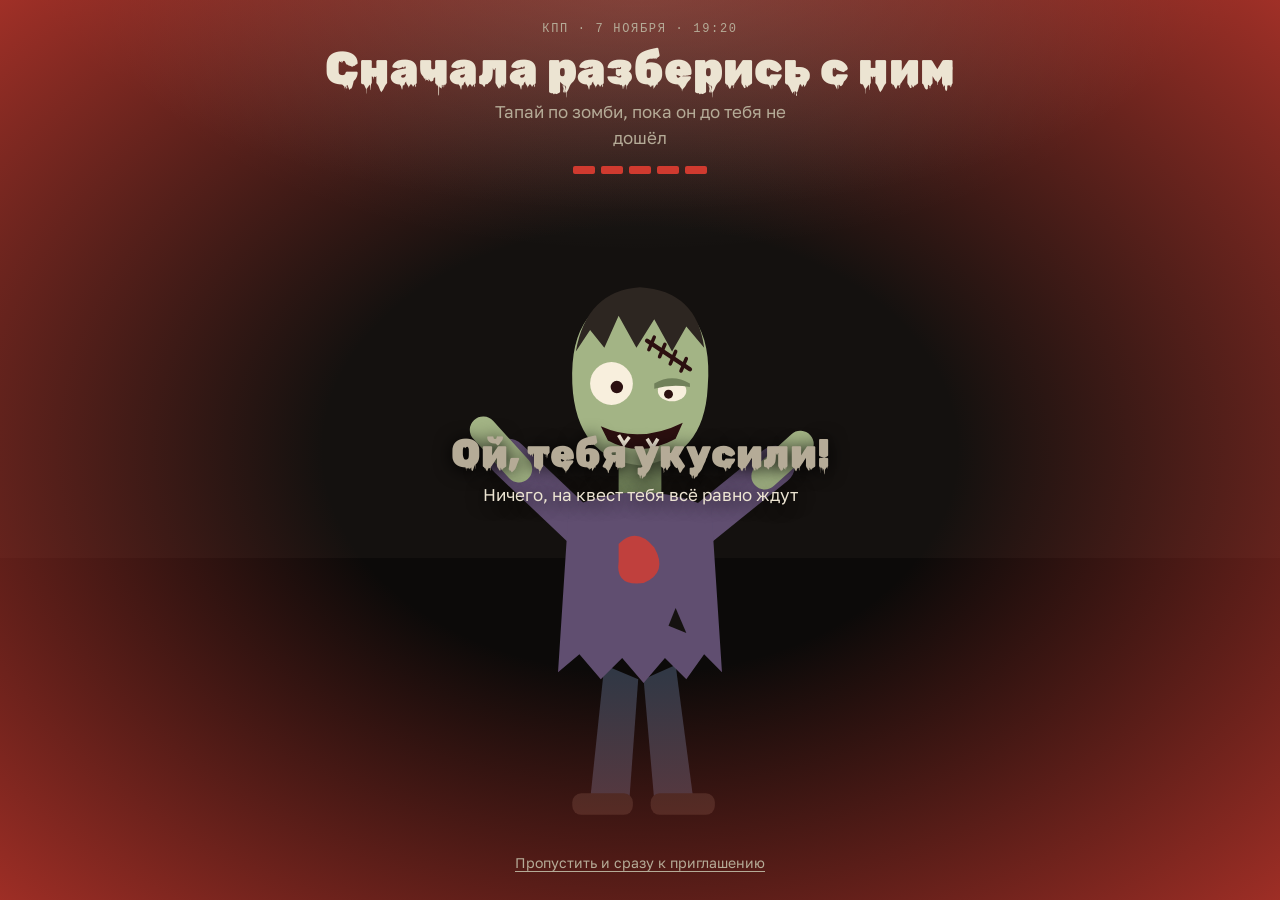
==== index.html @ 6275d930 "Убрать повтор заголовка Co-Authored-By: Claude Opus 5.5 <noreply@anthropic.com> Claude-Session: http" ====
<!doctype html>
<html lang="ru">
<head>
<meta charset="utf-8">
<meta name="viewport" content="width=device-width, initial-scale=1, viewport-fit=cover">
<meta name="description" content="Жду тебя на квесте 7 ноября в 19:20">
<meta property="og:title" content="Ходячие мертвецы">
<meta property="og:description" content="Жду тебя на квесте 7 ноября в 19:20. Сначала разберись с зомби">
<meta property="og:type" content="website">
<style>*,*::before,*::after{box-sizing:border-box}body{margin:0}img{max-width:100%}[hidden]{display:none!important}</style>
<title>Ходячие мертвецы, 7 ноября</title>
<meta name="claude:viewport-fit-sides" content="cover">
<link rel="preconnect" href="https://fonts.googleapis.com">
<link rel="preconnect" href="https://fonts.gstatic.com" crossorigin>
<link rel="stylesheet" href="https://fonts.googleapis.com/css2?family=Golos+Text:wght@400;500;700&family=PT+Mono&family=Rubik+Wet+Paint&display=swap">
</head><body>
<style>
/* Layout: one-screen "КПП" scene with a zombie to fight, then a single-column invitation styled like a quest pass with caution tape. Deliberately dark-only. */
:root{
  --night:#14110f;
  --night-2:#1f1a16;
  --bone:#ece4d2;
  --bone-dim:#b5ab97;
  --blood:#cf3a2f;
  --tape:#e6b422;
  --tape-ink:#1a1408;
  --skin:#9bab7f;
  --skin-dark:#6c7b56;
  --shirt:#5b4a6b;
  --pants:#2f3542;
  --hair:#2b241f;
  --mouth:#2a0f0f;
  --line:rgba(236,228,210,.14);
  --f-display:"Rubik Wet Paint","Impact","Arial Black",sans-serif;
  --f-body:"Golos Text",system-ui,-apple-system,"Segoe UI",sans-serif;
  --f-mono:"PT Mono",ui-monospace,"Courier New",monospace;
  color-scheme:dark;
}
html,body{height:100%}
body{background:var(--night);color:var(--bone);font-family:var(--f-body);font-size:17px;line-height:1.55;-webkit-tap-highlight-color:transparent}
body.locked{overflow:hidden}
button{font:inherit;color:inherit}
:focus-visible{outline:2px solid var(--tape);outline-offset:3px}

/* ---------- Сцена с зомби ---------- */
.stage{
  position:fixed;inset:0;z-index:5;
  display:grid;grid-template-rows:auto 1fr auto;
  padding-top:calc(env(safe-area-inset-top,0px) + 20px);
  padding-bottom:calc(env(safe-area-inset-bottom,0px) + 16px);
  padding-left:max(16px,env(safe-area-inset-left,0px));
  padding-right:max(16px,env(safe-area-inset-right,0px));
  background:
    radial-gradient(ellipse 70% 45% at 50% -8%,rgba(236,228,210,.20),transparent 70%),
    linear-gradient(to bottom,transparent 62%,#0c0a09 62%,#0c0a09),
    var(--night);
  overflow:hidden;text-align:center;
}
.stage::before{ /* мигающая лампа */
  content:"";position:absolute;inset:0;pointer-events:none;
  background:radial-gradient(ellipse 60% 40% at 50% 0,rgba(236,228,210,.12),transparent 70%);
  animation:flicker 4.5s steps(1) infinite;
}
.stage::after{ /* укус */
  content:"";position:absolute;inset:0;pointer-events:none;opacity:0;
  background:radial-gradient(ellipse at center,transparent 35%,rgba(207,58,47,.75));
  transition:opacity .4s;
}
.stage.bitten::after{opacity:1}
@keyframes flicker{0%,100%{opacity:1}47%{opacity:.2}48%{opacity:1}50%{opacity:.3}51%{opacity:1}83%{opacity:.5}84%{opacity:1}}

.stage-head{position:relative;z-index:2;display:grid;gap:6px;justify-items:center}
.tag{font-family:var(--f-mono);font-size:12px;letter-spacing:.14em;text-transform:uppercase;color:var(--bone-dim)}
.stage h2{margin:0;font-family:var(--f-display);font-weight:400;font-size:clamp(30px,8vw,46px);line-height:1.05;color:var(--bone);text-wrap:balance}
.stage p{margin:0;color:var(--bone-dim);max-width:30ch}
.hp{display:flex;gap:6px;margin-top:8px}
.hp span{width:22px;height:8px;border-radius:2px;background:var(--blood);transition:background .2s,transform .2s}
.hp span.gone{background:var(--line);transform:scaleY(.6)}

.arena{position:relative;min-height:0}
.walker{
  position:absolute;left:50%;bottom:2%;
  width:min(54vw,270px,calc((100vh - 250px) / 2.15));
  transform-origin:50% 100%;
  transform:translateX(-50%) scale(.56);
  filter:brightness(.6);
}
.walker.go{animation:approach 14s linear forwards}
@keyframes approach{
  from{transform:translateX(-50%) scale(.56);filter:brightness(.6)}
  to{transform:translateX(-50%) scale(1.32);filter:brightness(1.05)}
}
.zombie{display:block;width:100%;padding:0;border:0;background:none;cursor:crosshair;touch-action:manipulation}
.zombie svg{display:block;width:100%;height:auto;overflow:visible}
.zb{transform-origin:50% 100%;animation:sway .9s ease-in-out infinite alternate}
@keyframes sway{from{transform:rotate(-4deg)}to{transform:rotate(4deg)}}
.zombie.hit .zb{animation:hit .28s ease-out, sway .9s ease-in-out .28s infinite alternate}
@keyframes hit{0%{transform:translate(0,0) rotate(0)}30%{transform:translate(-8px,6px) rotate(-9deg)}60%{transform:translate(6px,2px) rotate(6deg)}100%{transform:none}}
.zombie.hit .flash{animation:flash .28s ease-out}
.flash{opacity:0}
@keyframes flash{0%{opacity:.75}100%{opacity:0}}
.zombie.down .zb{animation:fall .9s cubic-bezier(.5,0,.8,.4) forwards}
@keyframes fall{to{transform:translateY(12%) rotate(84deg);opacity:.85}}
.zombie.down{cursor:default}

.pow{
  position:fixed;z-index:6;pointer-events:none;
  font-family:var(--f-display);font-size:34px;color:var(--tape);
  text-shadow:2px 2px 0 var(--tape-ink);
  transform:translate(-50%,-50%);
  animation:pow .6s ease-out forwards;
}
@keyframes pow{0%{transform:translate(-50%,-50%) scale(.4) rotate(-12deg);opacity:1}40%{transform:translate(-50%,-80%) scale(1.15) rotate(6deg)}100%{transform:translate(-50%,-140%) scale(1);opacity:0}}

.verdict{
  position:absolute;left:50%;top:44%;z-index:4;width:min(90%,420px);
  transform:translate(-50%,-50%);
  margin:0;font-family:var(--f-display);font-size:clamp(28px,7vw,40px);line-height:1.1;color:var(--bone);
  text-shadow:0 2px 18px #000;text-wrap:balance;
}
.verdict small{display:block;margin-top:10px;font-family:var(--f-body);font-size:17px;color:var(--bone)}

.skip{position:relative;z-index:2;justify-self:center;border:0;background:none;color:var(--bone-dim);font-size:14px;text-decoration:underline;text-underline-offset:3px;padding:10px;cursor:pointer}

/* ---------- Приглашение ---------- */
.invite{
  max-width:640px;margin:0 auto;
  padding-block:calc(env(safe-area-inset-top,0px) + 40px) calc(env(safe-area-inset-bottom,0px) + 56px);
  padding-left:max(16px,env(safe-area-inset-left,0px));
  padding-right:max(16px,env(safe-area-inset-right,0px));
  display:grid;gap:40px;
}
.invite.show{animation:rise .7s ease-out}
@keyframes rise{from{opacity:0;transform:translateY(16px)}to{opacity:1;transform:none}}

.col-left,.col-right{display:grid;gap:40px;min-width:0}
.hero{display:grid;gap:12px}
.hero h1:focus{outline:none}
.hero h1{margin:0;font-family:var(--f-display);font-weight:400;font-size:clamp(48px,14vw,84px);line-height:.95;color:var(--blood);text-wrap:balance}
.hero .lead{margin:0;font-size:21px;font-weight:500}

.pass{
  position:relative;
  display:grid;grid-template-columns:1fr 1fr;gap:0;
  background:var(--night-2);border:1px solid var(--line);border-radius:6px;
}
.pass > div{padding:20px;display:grid;gap:4px;align-content:start;min-width:0}
.pass > div + div{border-left:2px dashed var(--line)}
.pass .big{font-size:26px;font-weight:700;line-height:1.2;font-variant-numeric:tabular-nums}
.pass .sub{color:var(--bone-dim);font-size:15px}
.pass .actions{display:flex;flex-wrap:wrap;gap:8px;margin-top:10px}
.btn{
  display:inline-flex;align-items:center;gap:6px;
  padding:9px 14px;border-radius:4px;border:1px solid var(--line);
  background:transparent;color:var(--bone);font-size:14px;text-decoration:none;cursor:pointer;
}
.btn:hover{border-color:var(--bone-dim)}
.pass-foot{grid-column:1 / -1;border-top:2px dashed var(--line);padding:12px 20px;font-family:var(--f-mono);font-size:12px;letter-spacing:.12em;text-transform:uppercase;color:var(--bone-dim);display:flex;justify-content:space-between;gap:12px;flex-wrap:wrap}
@media (max-width:520px){
  .pass{grid-template-columns:1fr}
  .pass > div + div{border-left:0;border-top:2px dashed var(--line)}
}

.tape{
  margin:0 -8px;padding:8px 16px;
  background:repeating-linear-gradient(-45deg,var(--tape) 0 22px,var(--tape-ink) 22px 30px);
  transform:rotate(-1.4deg);
}
.tape-red{background:repeating-linear-gradient(45deg,var(--blood) 0 22px,var(--bone) 22px 30px);transform:rotate(1.2deg)}
.tape-red span{background:var(--blood)!important;color:var(--bone)!important}
.tape span{display:inline-block;background:var(--tape);color:var(--tape-ink);padding:2px 10px;font-family:var(--f-mono);font-weight:700;font-size:15px;letter-spacing:.16em;text-transform:uppercase}

section{display:grid;gap:18px}
section h3{margin:0;font-size:22px;line-height:1.25;text-wrap:balance}
ul.list{margin:0;padding:0;list-style:none;display:grid;gap:12px}
ul.list li{position:relative;padding-left:22px;max-width:62ch}
ul.list li::before{content:"";position:absolute;left:0;top:.68em;width:10px;height:2px;background:var(--blood)}

.contact{display:grid;gap:6px;padding:16px 18px;border-left:3px solid var(--blood);background:var(--night-2)}
.contact b{font-family:var(--f-mono);font-size:12px;font-weight:400;letter-spacing:.14em;text-transform:uppercase;color:var(--blood)}
.contact p{margin:0}

.stop{display:grid;gap:6px;padding:16px 18px;border:1px solid var(--line);border-radius:6px}
.stop b{font-family:var(--f-mono);font-size:12px;font-weight:400;letter-spacing:.14em;text-transform:uppercase;color:var(--tape)}
.stop p{margin:0}

.outro{display:grid;gap:12px}
.outro p{margin:0;max-width:62ch}
.sign{font-family:var(--f-display);font-size:34px;color:var(--bone);margin-top:6px;display:flex;align-items:center;gap:10px}
.heart{width:40px;height:40px;transform-origin:50% 60%;animation:beat 1.3s ease-in-out infinite}
@keyframes beat{0%,100%{transform:scale(1) rotate(-8deg)}12%{transform:scale(1.18) rotate(-8deg)}24%{transform:scale(1) rotate(-8deg)}36%{transform:scale(1.12) rotate(-8deg)}}
.again{justify-self:start}
.counter{justify-self:start;padding:6px 12px;border:1px dashed var(--line);border-radius:4px;font-family:var(--f-mono);font-size:12px;letter-spacing:.12em;text-transform:uppercase;color:var(--bone-dim)}
.counter b{color:var(--tape);font-weight:400;font-variant-numeric:tabular-nums}

/* Компьютер: две колонки */
@media (min-width:960px){
  body{background:radial-gradient(ellipse 60% 50% at 25% -10%,rgba(236,228,210,.10),transparent 70%) fixed,var(--night)}
  .invite{
    max-width:1200px;
    grid-template-columns:minmax(0,5fr) minmax(0,6fr);
    column-gap:clamp(48px,6vw,96px);align-items:start;
    padding-block:72px 80px;
  }
  .col-left{position:sticky;top:48px;gap:36px}
  .col-right{gap:56px;padding-top:12px}
  .hero h1{font-size:clamp(84px,8vw,124px)}
  .hero .lead{font-size:24px}
  .pass .big{font-size:24px}
  .tape{margin:0 -16px}
}
@media (min-width:960px) and (max-height:760px){
  .col-left{position:static}
}

@media (prefers-reduced-motion:reduce){
  .stage::before,.zb,.zombie.hit .zb,.heart{animation:none}
  .walker.go{animation-duration:30s}
  .invite.show{animation:none}
}
</style>

<div class="stage" id="stage">
  <div class="stage-head">
    <div class="tag">КПП · 7 ноября · 19:20</div>
    <h2 id="stageTitle">Сначала разберись с ним</h2>
    <p id="stageHint">Тапай по зомби, пока он до тебя не дошёл</p>
    <div class="hp" id="hp" aria-label="Осталось ударов: 5">
      <span></span><span></span><span></span><span></span><span></span>
    </div>
  </div>

  <div class="arena">
    <p class="verdict" id="verdict" hidden></p>
    <div class="walker" id="walker">
      <button class="zombie" id="zombie" type="button" aria-label="Ударить зомби">
        <svg viewBox="0 0 200 320" aria-hidden="true">
          <g class="zb">
            <!-- ноги -->
            <path d="M80 228 L72 304 L94 304 L99 236Z" fill="var(--pants)"/>
            <path d="M120 228 L130 304 L108 304 L102 236Z" fill="var(--pants)"/>
            <rect x="62" y="300" width="34" height="12" rx="5" fill="var(--hair)"/>
            <rect x="106" y="300" width="36" height="12" rx="5" fill="var(--hair)"/>
            <!-- руки вперёд -->
            <path d="M66 150 L26 112" stroke="var(--shirt)" stroke-width="22" stroke-linecap="round"/>
            <path d="M32 118 L12 96" stroke="var(--skin)" stroke-width="15" stroke-linecap="round"/>
            <path d="M134 150 L176 116" stroke="var(--shirt)" stroke-width="22" stroke-linecap="round"/>
            <path d="M170 122 L190 104" stroke="var(--skin)" stroke-width="15" stroke-linecap="round"/>
            <!-- шея -->
            <rect x="88" y="106" width="24" height="30" fill="var(--skin-dark)"/>
            <!-- рубашка с рваным низом -->
            <path d="M60 140 Q100 122 140 140 L146 232 L136 222 L126 236 L114 224 L102 238 L90 224 L78 236 L66 222 L54 232Z" fill="var(--shirt)"/>
            <path d="M88 160 Q98 150 108 162 Q116 176 102 182 Q86 184 88 170Z" fill="var(--blood)" opacity=".8"/>
            <path d="M120 196 l6 14 l-10 -4Z" fill="var(--night)"/>
            <!-- голова -->
            <path d="M62 70 Q60 22 100 20 Q142 22 138 72 Q136 112 100 116 Q64 112 62 70Z" fill="var(--skin)"/>
            <path d="M64 52 Q70 18 100 16 Q132 18 136 50 L126 38 L118 52 L108 34 L98 50 L88 32 L80 50 L72 40Z" fill="var(--hair)"/>
            <!-- шов на лбу -->
            <path d="M104 46 L128 62" stroke="var(--mouth)" stroke-width="2.5" stroke-linecap="round"/>
            <path d="M108 44 l-3 7 M114 48 l-3 7 M120 52 l-3 7 M126 56 l-3 7" stroke="var(--mouth)" stroke-width="2" stroke-linecap="round"/>
            <!-- глаза -->
            <circle cx="84" cy="70" r="12" fill="var(--bone)"/>
            <circle cx="87" cy="72" r="3.5" fill="var(--mouth)"/>
            <ellipse cx="118" cy="74" rx="8" ry="6" fill="var(--bone)"/>
            <circle cx="116" cy="76" r="2.5" fill="var(--mouth)"/>
            <path d="M108 70 Q118 64 128 70 L128 72 Q118 70 108 73Z" fill="var(--skin-dark)"/>
            <!-- рот -->
            <path d="M78 94 Q100 104 124 92 L120 101 Q100 112 82 102Z" fill="var(--mouth)"/>
            <path d="M88 99 l3 5 l3 -4 M104 101 l3 5 l3 -5" stroke="var(--bone)" stroke-width="2" fill="none"/>
            <!-- вспышка при ударе -->
            <path class="flash" d="M62 70 Q60 22 100 20 Q142 22 138 72 Q136 112 100 116 Q64 112 62 70Z M60 140 Q100 122 140 140 L146 232 L54 232Z" fill="#ffffff"/>
          </g>
        </svg>
      </button>
    </div>
  </div>

  <button class="skip" id="skip" type="button">Пропустить и сразу к приглашению</button>
</div>

<main class="invite" id="invite" hidden>
 <div class="col-left">
  <header class="hero">
    <h1 id="inviteTitle">Ходячие мертвецы</h1>
    <p class="lead">Привет! Жду тебя на квесте.</p>
  </header>

  <div class="pass">
    <div>
      <div class="tag">Когда</div>
      <div class="big">7 ноября, суббота</div>
      <div class="sub">Начало в 19:20</div>
    </div>
    <div>
      <div class="tag">Где</div>
      <div class="big" id="addr">Московский пр-т, 93Б</div>
      <div class="sub">м. Московские ворота. Схему прохода от метро скину отдельно</div>
      <div class="actions">
        <a class="btn" href="https://yandex.ru/maps/?text=%D0%A1%D0%B0%D0%BD%D0%BA%D1%82-%D0%9F%D0%B5%D1%82%D0%B5%D1%80%D0%B1%D1%83%D1%80%D0%B3%2C%20%D0%9C%D0%BE%D1%81%D0%BA%D0%BE%D0%B2%D1%81%D0%BA%D0%B8%D0%B9%20%D0%BF%D1%80%D0%BE%D1%81%D0%BF%D0%B5%D0%BA%D1%82%2C%2093%D0%91" target="_blank" rel="noopener">Открыть на карте</a>
        <button class="btn" id="copy" type="button">Скопировать адрес</button>
      </div>
    </div>
    <div class="pass-foot"><span>Режим 18+ · с контактом</span><span>Вход через КПП</span></div>
  </div>
 </div>
 <div class="col-right">

  <section>
    <div class="tape"><span>Что важно знать</span></div>
    <ul class="list">
      <li>Приезжай за 5–8 минут до начала, не раньше: там негде ждать.</li>
      <li>Но и не опаздывай! Потом не пустят.</li>
      <li>Возьми оригинал документа: паспорт, загран, водительское или подтверждённый аккаунт на Госуслугах.</li>
      <li>Одежда удобная, без юбок и платьев. Обувь без каблуков и высокой подошвы.</li>
      <li>До квеста трезвые(( иначе не пустят.</li>
      <li>Снимать внутри нельзя, но после будет видео нашего прохождения.</li>
    </ul>
  </section>

  <section>
    <div class="tape tape-red"><span>Правила внутри</span></div>
    <div class="contact">
      <b>Версия с актёрами</b>
      <p>Актёры могут схватить, тронуть, приподнять, но без боли. Правила ещё раз объяснят на месте, вот главное:</p>
    </div>
    <ul class="list">
      <li>Двигаемся только когда горит свет. Если свет загорелся там, где стоит актёр, туда не идём, смотрим со стороны.</li>
      <li>Актёры могут трогать нас, а мы их нет. Руками и ногами не размахиваем.</li>
      <li>Не бегаем. В лазах и на препятствиях идём по одному.</li>
      <li>Предметы из игры оставляем на месте, если не сказали иначе.</li>
      <li>Двери не держим и не открываем с ноги, проходы не загораживаем, вещи не разбрасываем.</li>
      <li>Розетки, провода, батареи, камеры и другие неигровые вещи не трогаем.</li>
    </ul>
    <div class="stop">
      <b>Если стало слишком</b>
      <p>Если станет плохо или очень страшно, из игры можно выйти: поднять над головой крест и показать его в камеру.</p>
    </div>
  </section>

  <section class="outro">
    <p>Если ты на машине, дай знать, я скину про парковку.</p>
    <p>После квеста по настроению можно пойти куда-нибудь посидеть.</p>
    <p>Если вдруг планы поменяются, предупреди заранее.</p>
    <div class="sign">Полина <svg class="heart" viewBox="0 0 40 40" aria-hidden="true"><path d="M20 35 C6 25 2 17 4 11 C6 4 15 3 20 10 C25 3 34 4 36 11 C38 17 34 25 20 35Z" fill="var(--blood)"/><path d="M14 12 L26 26" stroke="var(--night)" stroke-width="2" stroke-linecap="round"/><path d="M15 17 l4 -4 M18 20 l4 -4 M21 23 l4 -4" stroke="var(--night)" stroke-width="1.6" stroke-linecap="round"/><path d="M24 31 q1 4 0 6" stroke="var(--blood)" stroke-width="2.4" stroke-linecap="round" fill="none"/></svg></div>
    <button class="btn again" id="again" type="button">Встретить зомби ещё раз</button>
  </section>

  <div class="counter" id="counter" hidden>Сайт открыли <b id="count">0</b> <span id="countWord">раз</span></div>
 </div>
</main>

<script>
(function(){
  var stage=document.getElementById('stage');
  var walker=document.getElementById('walker');
  var zombie=document.getElementById('zombie');
  var hpBox=document.getElementById('hp');
  var hpEls=hpBox.querySelectorAll('span');
  var verdict=document.getElementById('verdict');
  var invite=document.getElementById('invite');
  var head=document.querySelector('.stage-head');
  var MAX=5, hp=MAX, over=false, startTimer=null;
  var words=['БАМ!','ХРЯСЬ!','ПАФ!','ТЫЩ!','БУМ!'];

  function setHp(){
    hpEls.forEach(function(el,i){ el.classList.toggle('gone', i>=hp); });
    hpBox.setAttribute('aria-label','Осталось ударов: '+hp);
  }

  function pow(x,y){
    var s=document.createElement('span');
    s.className='pow';
    s.textContent=words[(MAX-hp-1+words.length)%words.length];
    s.style.left=x+'px'; s.style.top=y+'px';
    s.addEventListener('animationend',function(){ s.remove(); });
    document.body.appendChild(s);
  }

  zombie.addEventListener('click',function(e){
    if(over) return;
    hp--; setHp();
    zombie.classList.remove('hit'); void zombie.offsetWidth; zombie.classList.add('hit');
    var x=e.clientX, y=e.clientY;
    if(!x && !y){ var r=zombie.getBoundingClientRect(); x=r.left+r.width/2; y=r.top+r.height/3; }
    pow(x,y);
    if(hp<=0) win();
  });

  walker.addEventListener('animationend',function(e){
    if(e.target!==walker || e.animationName!=='approach') return;
    if(over) return;
    over=true;
    stage.classList.add('bitten');
    head.style.visibility='hidden';
    verdict.innerHTML='Ой, тебя укусили!<small>Ничего, на квест тебя всё равно ждут</small>';
    verdict.hidden=false;
    setTimeout(reveal,2300);
  });

  function win(){
    over=true;
    walker.style.animationPlayState='paused';
    zombie.classList.add('down');
    head.style.visibility='hidden';
    verdict.innerHTML='Готово!<small>Путь свободен, можно заходить</small>';
    verdict.hidden=false;
    setTimeout(reveal,1600);
  }

  function reveal(){
    clearTimeout(startTimer);
    stage.hidden=true;
    document.body.classList.remove('locked');
    invite.hidden=false;
    invite.classList.remove('show'); void invite.offsetWidth; invite.classList.add('show');
    window.scrollTo(0,0);
  }

  function start(){
    hp=MAX; over=false; setHp();
    stage.classList.remove('bitten');
    zombie.classList.remove('hit','down');
    head.style.visibility='';
    verdict.hidden=true;
    walker.classList.remove('go');
    walker.style.animationPlayState='';
    void walker.offsetWidth;
    invite.hidden=true;
    stage.hidden=false;
    document.body.classList.add('locked');
    clearTimeout(startTimer);
    startTimer=setTimeout(function(){ walker.classList.add('go'); },900);
  }

  document.getElementById('skip').addEventListener('click',function(){ over=true; reveal(); });
  document.getElementById('again').addEventListener('click',start);

  document.getElementById('copy').addEventListener('click',function(){
    var btn=this, text='Санкт-Петербург, Московский проспект, 93Б (м. Московские ворота)';
    function done(){ btn.textContent='Скопировано'; setTimeout(function(){ btn.textContent='Скопировать адрес'; },1800); }
    function fallback(){
      var r=document.createRange(); r.selectNodeContents(document.getElementById('addr'));
      var s=window.getSelection(); s.removeAllRanges(); s.addRange(r);
      btn.textContent='Выделила, скопируй';
    }
    try{
      if(navigator.clipboard && navigator.clipboard.writeText){
        navigator.clipboard.writeText(text).then(done,fallback);
      } else fallback();
    }catch(e){ fallback(); }
  });

  (function(){
    function word(n){ var a=n%10, b=n%100; return (a>=2&&a<=4&&(b<12||b>14))?'раза':'раз'; }
    try{
      var ctrl=('AbortController' in window)?new AbortController():null;
      var t=setTimeout(function(){ if(ctrl) ctrl.abort(); },6000);
      fetch('https://abacus.jasoncameron.dev/hit/yushkay-design-kvest/visits',ctrl?{signal:ctrl.signal}:{})
        .then(function(r){ return r.ok?r.json():null; })
        .then(function(d){
          clearTimeout(t);
          if(!d || typeof d.value!=='number') return;
          document.getElementById('count').textContent=d.value;
          document.getElementById('countWord').textContent=word(d.value);
          document.getElementById('counter').hidden=false;
        })
        .catch(function(){});
    }catch(e){}
  })();

  if(location.hash==='#invite'){ over=true; reveal(); }
  else start();
})();
</script>
</body></html>
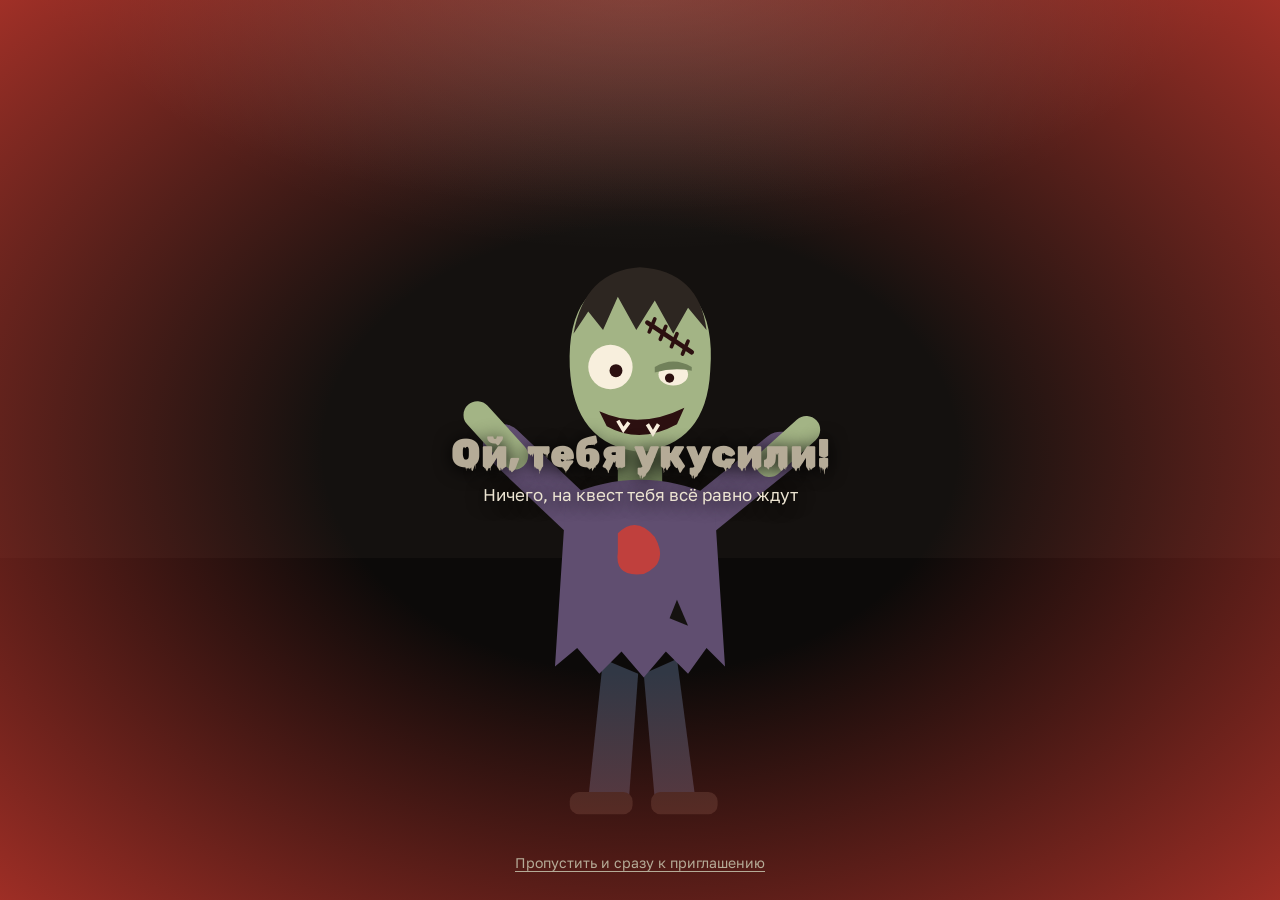
==== commit 1fd05151: "Две колонки с 800px, зомби крупнее и ближе Co-Authored-By: Claude Opus 5.5 <noreply@anthropic.com> C" ====
--- a/index.html
+++ b/index.html
@@ -80,14 +80,14 @@
 .arena{position:relative;min-height:0}
 .walker{
   position:absolute;left:50%;bottom:2%;
-  width:min(54vw,270px,calc((100vh - 250px) / 2.15));
+  width:min(56vw,280px,46vh);
   transform-origin:50% 100%;
-  transform:translateX(-50%) scale(.56);
-  filter:brightness(.6);
+  transform:translateX(-50%) scale(.68);
+  filter:brightness(.65);
 }
 .walker.go{animation:approach 14s linear forwards}
 @keyframes approach{
-  from{transform:translateX(-50%) scale(.56);filter:brightness(.6)}
+  from{transform:translateX(-50%) scale(.68);filter:brightness(.65)}
   to{transform:translateX(-50%) scale(1.32);filter:brightness(1.05)}
 }
 .zombie{display:block;width:100%;padding:0;border:0;background:none;cursor:crosshair;touch-action:manipulation}
@@ -194,7 +194,7 @@
 .counter b{color:var(--tape);font-weight:400;font-variant-numeric:tabular-nums}
 
 /* Компьютер: две колонки */
-@media (min-width:960px){
+@media (min-width:800px){
   body{background:radial-gradient(ellipse 60% 50% at 25% -10%,rgba(236,228,210,.10),transparent 70%) fixed,var(--night)}
   .invite{
     max-width:1200px;
@@ -204,12 +204,12 @@
   }
   .col-left{position:sticky;top:48px;gap:36px}
   .col-right{gap:56px;padding-top:12px}
-  .hero h1{font-size:clamp(84px,8vw,124px)}
+  .hero h1{font-size:clamp(60px,6.6vw,120px)}
   .hero .lead{font-size:24px}
   .pass .big{font-size:24px}
   .tape{margin:0 -16px}
 }
-@media (min-width:960px) and (max-height:760px){
+@media (min-width:800px) and (max-height:700px){
   .col-left{position:static}
 }
 
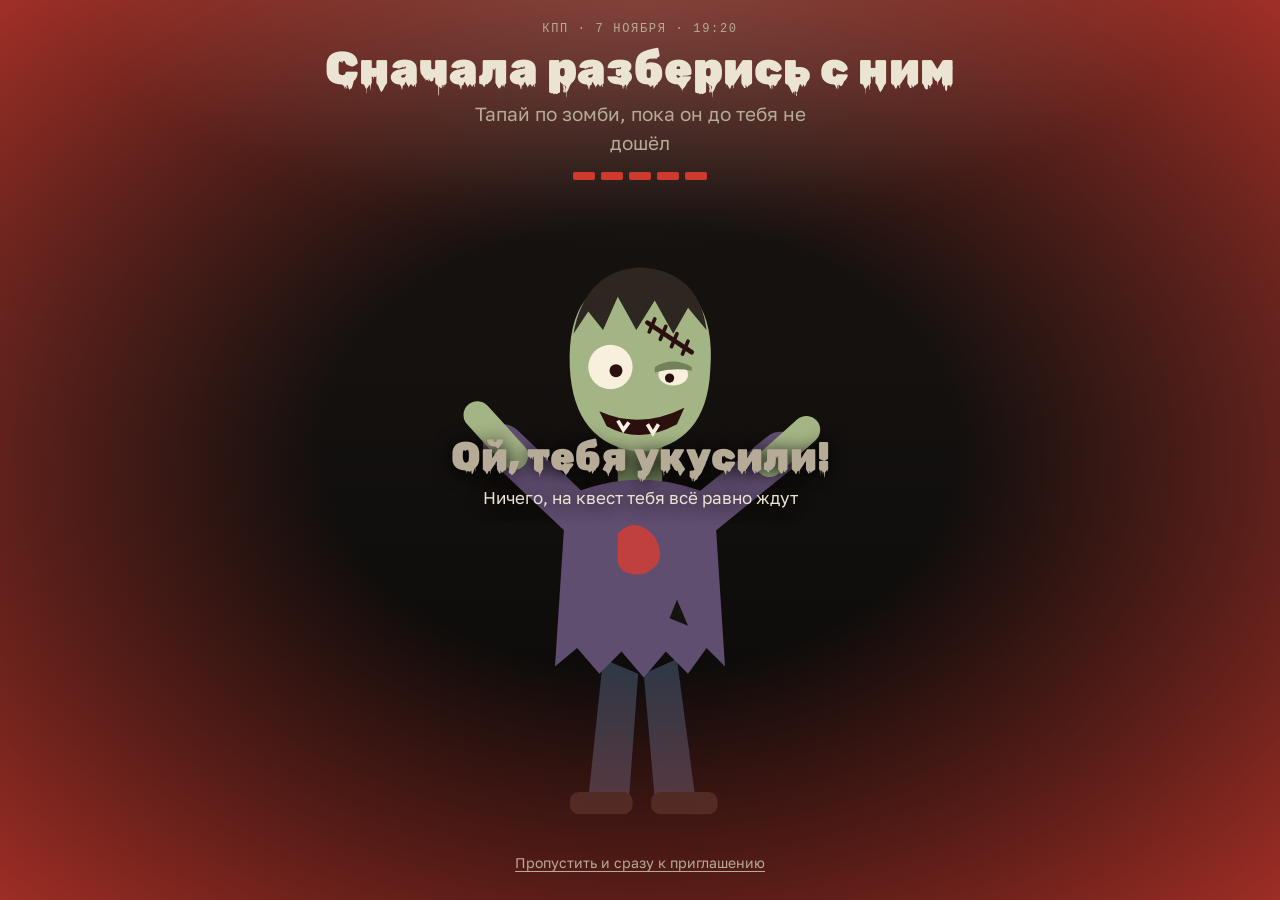
==== commit 394de501: "Одна колонка на компе, растянута по ширине; плавный фон у сцены Co-Authored-By: Claude Opus 5.5 <nor" ====
--- a/index.html
+++ b/index.html
@@ -52,7 +52,7 @@
   padding-right:max(16px,env(safe-area-inset-right,0px));
   background:
     radial-gradient(ellipse 70% 45% at 50% -8%,rgba(236,228,210,.20),transparent 70%),
-    linear-gradient(to bottom,transparent 62%,#0c0a09 62%,#0c0a09),
+    linear-gradient(to bottom,transparent 40%,rgba(8,7,6,.85)),
     var(--night);
   overflow:hidden;text-align:center;
 }
@@ -80,7 +80,7 @@
 .arena{position:relative;min-height:0}
 .walker{
   position:absolute;left:50%;bottom:2%;
-  width:min(56vw,280px,46vh);
+  width:min(56vw,280px,40vh);
   transform-origin:50% 100%;
   transform:translateX(-50%) scale(.68);
   filter:brightness(.65);
@@ -155,7 +155,7 @@
   background:transparent;color:var(--bone);font-size:14px;text-decoration:none;cursor:pointer;
 }
 .btn:hover{border-color:var(--bone-dim)}
-.pass-foot{grid-column:1 / -1;border-top:2px dashed var(--line);padding:12px 20px;font-family:var(--f-mono);font-size:12px;letter-spacing:.12em;text-transform:uppercase;color:var(--bone-dim);display:flex;justify-content:space-between;gap:12px;flex-wrap:wrap}
+.pass > .pass-foot{grid-column:1 / -1;border-left:0;border-top:2px dashed var(--line);padding:12px 20px;font-family:var(--f-mono);font-size:12px;letter-spacing:.12em;text-transform:uppercase;color:var(--bone-dim);display:flex;justify-content:space-between;gap:12px;flex-wrap:wrap}
 @media (max-width:520px){
   .pass{grid-template-columns:1fr}
   .pass > div + div{border-left:0;border-top:2px dashed var(--line)}
@@ -193,24 +193,23 @@
 .counter{justify-self:start;padding:6px 12px;border:1px dashed var(--line);border-radius:4px;font-family:var(--f-mono);font-size:12px;letter-spacing:.12em;text-transform:uppercase;color:var(--bone-dim)}
 .counter b{color:var(--tape);font-weight:400;font-variant-numeric:tabular-nums}
 
-/* Компьютер: две колонки */
+/* Компьютер: та же раскладка, только шире и крупнее */
 @media (min-width:800px){
-  body{background:radial-gradient(ellipse 60% 50% at 25% -10%,rgba(236,228,210,.10),transparent 70%) fixed,var(--night)}
-  .invite{
-    max-width:1200px;
-    grid-template-columns:minmax(0,5fr) minmax(0,6fr);
-    column-gap:clamp(48px,6vw,96px);align-items:start;
-    padding-block:72px 80px;
-  }
-  .col-left{position:sticky;top:48px;gap:36px}
-  .col-right{gap:56px;padding-top:12px}
-  .hero h1{font-size:clamp(60px,6.6vw,120px)}
-  .hero .lead{font-size:24px}
-  .pass .big{font-size:24px}
+  body{font-size:19px;background:radial-gradient(ellipse 70% 40% at 50% -10%,rgba(236,228,210,.08),transparent 70%) fixed,var(--night)}
+  .invite{max-width:1100px;gap:56px;padding-block:72px 88px}
+  .col-left,.col-right{gap:56px}
+  .hero h1{font-size:clamp(84px,10vw,150px)}
+  .hero .lead{font-size:26px}
+  .pass > div{padding:28px 32px}
+  .pass .big{font-size:30px}
+  .pass .sub{font-size:17px}
+  .pass > .pass-foot{padding:14px 32px}
+  ul.list{gap:16px}
+  ul.list li,.outro p{max-width:none}
   .tape{margin:0 -16px}
-}
-@media (min-width:800px) and (max-height:700px){
-  .col-left{position:static}
+  .tape span{font-size:17px}
+  .contact,.stop{padding:20px 24px}
+  .btn{font-size:15px;padding:10px 16px}
 }
 
 @media (prefers-reduced-motion:reduce){
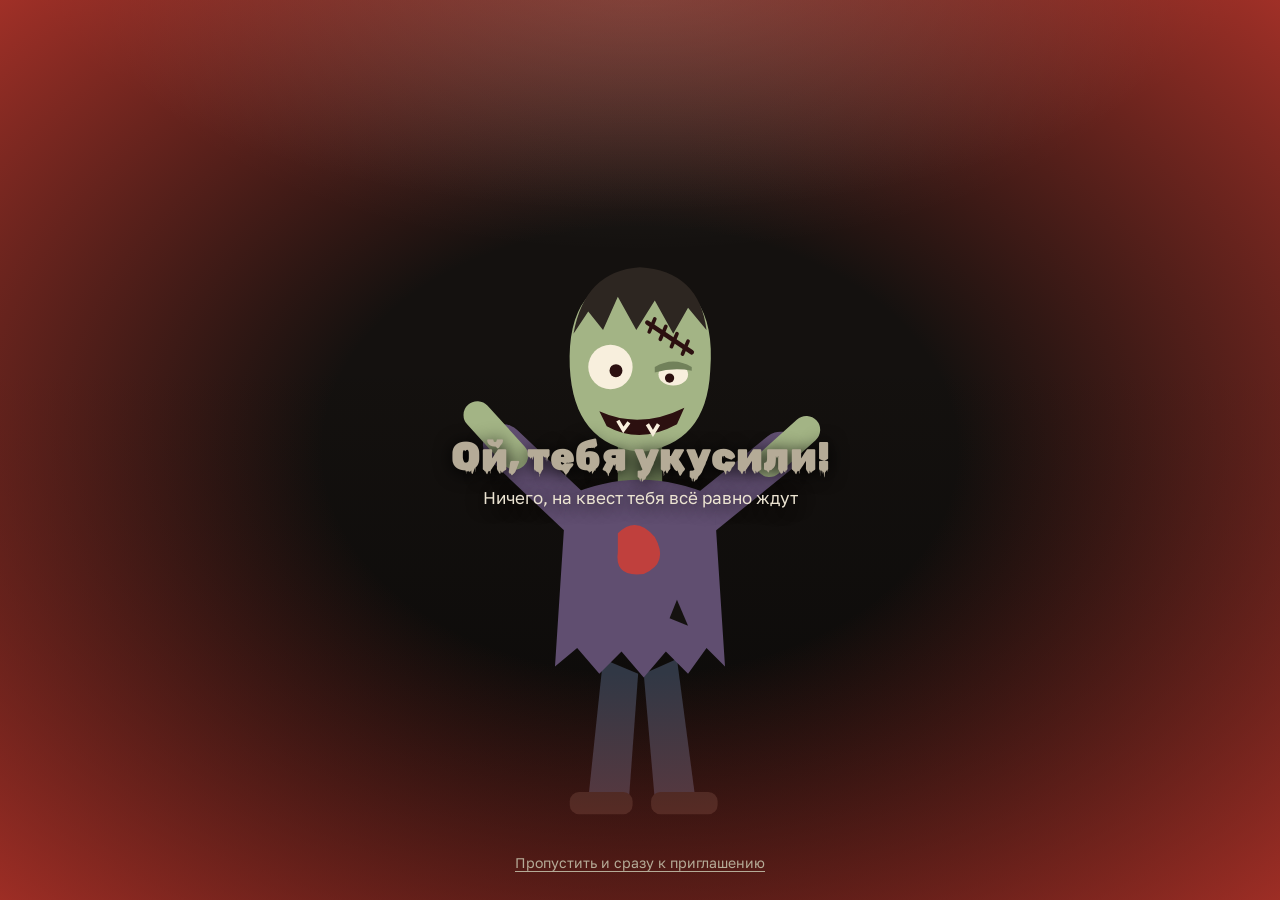
==== commit aaca0d11: "Зомби нормально выглядывает и слева Co-Authored-By: Claude Opus 5.5 <noreply@anthropic.com> Claude-S" ====
--- a/index.html
+++ b/index.html
@@ -148,6 +148,12 @@
 .pass > div + div{border-left:2px dashed var(--line)}
 .pass .big{font-size:26px;font-weight:700;line-height:1.2;font-variant-numeric:tabular-nums}
 .pass .sub{color:var(--bone-dim);font-size:15px}
+.countdown{display:grid;gap:8px;margin-top:14px}
+.cd-label{font-family:var(--f-mono);font-size:12px;letter-spacing:.14em;text-transform:uppercase;color:var(--blood)}
+.cd-row{display:flex;flex-wrap:wrap;gap:8px}
+.cd-row span{display:grid;justify-items:center;min-width:58px;padding:8px 6px 6px;border:1px solid var(--line);border-radius:4px;background:var(--night);font-family:var(--f-mono);font-size:11px;letter-spacing:.08em;text-transform:uppercase;color:var(--bone-dim)}
+.cd-row b{font-family:var(--f-body);font-size:26px;font-weight:700;line-height:1.1;color:var(--bone);font-variant-numeric:tabular-nums;letter-spacing:0}
+.cd-done{font-weight:700;font-size:20px;color:var(--tape)}
 .pass .actions{display:flex;flex-wrap:wrap;gap:8px;margin-top:10px}
 .btn{
   display:inline-flex;align-items:center;gap:6px;
@@ -184,7 +190,31 @@
 .stop b{font-family:var(--f-mono);font-size:12px;font-weight:400;letter-spacing:.14em;text-transform:uppercase;color:var(--tape)}
 .stop p{margin:0}
 
-.outro{display:grid;gap:12px}
+.outro{display:grid;gap:20px}
+.notes{display:grid;grid-template-columns:repeat(auto-fit,minmax(220px,1fr));gap:12px}
+.note{display:grid;gap:6px;align-content:start;padding:18px 20px;background:var(--night-2);border-top:3px solid var(--bone-dim);border-radius:0 0 6px 6px}
+.note b{font-family:var(--f-mono);font-size:12px;font-weight:400;letter-spacing:.14em;text-transform:uppercase;color:var(--bone-dim)}
+.note p{margin:0}
+.note-car{border-top-color:var(--tape)}.note-car b{color:var(--tape)}
+.note-after{border-top-color:var(--skin)}.note-after b{color:var(--skin)}
+.note-plans{border-top-color:var(--blood)}.note-plans b{color:var(--blood)}
+
+/* Подглядывающий зомби */
+.peek{
+  position:fixed;z-index:4;right:0;top:40%;
+  width:clamp(72px,9vw,130px);padding:0;border:0;background:none;cursor:pointer;
+  transform:translateX(110%) rotate(-22deg);transform-origin:50% 50%;
+  transition:transform .7s cubic-bezier(.3,1.3,.5,1);
+  touch-action:manipulation;
+}
+.peek.left{right:auto;left:0;transform:translateX(-110%) rotate(22deg)}
+.peek.left svg{transform:scaleX(-1)}
+.peek.out{transform:translateX(22%) rotate(-22deg)}
+.peek.left.out{transform:translateX(-22%) rotate(22deg)}
+.peek.shoo{transition-duration:.18s;transition-timing-function:ease-in}
+.peek svg{display:block;width:100%;height:auto}
+.peek .eyes{animation:look 2.4s ease-in-out infinite}
+@keyframes look{0%,40%{transform:none}50%,90%{transform:translateX(-3px)}}
 .outro p{margin:0;max-width:62ch}
 .sign{font-family:var(--f-display);font-size:34px;color:var(--bone);margin-top:6px;display:flex;align-items:center;gap:10px}
 .heart{width:40px;height:40px;transform-origin:50% 60%;animation:beat 1.3s ease-in-out infinite}
@@ -289,6 +319,13 @@
       <div class="tag">Когда</div>
       <div class="big">7 ноября, суббота</div>
       <div class="sub">Начало в 19:20</div>
+      <div class="countdown" id="countdown" aria-live="off">
+        <div class="cd-label">До встречи с мертвецами</div>
+        <div class="cd-row" id="cdRow">
+          <span><b id="cdD">0</b>дн.</span><span><b id="cdH">00</b>ч</span><span><b id="cdM">00</b>мин</span><span><b id="cdS">00</b>сек</span>
+        </div>
+        <div class="cd-done" id="cdDone" hidden></div>
+      </div>
     </div>
     <div>
       <div class="tag">Где</div>
@@ -337,12 +374,41 @@
   </section>
 
   <section class="outro">
-    <p>Если ты на машине, дай знать, я скину про парковку.</p>
-    <p>После квеста по настроению можно пойти куда-нибудь посидеть.</p>
-    <p>Если вдруг планы поменяются, предупреди заранее.</p>
+    <div class="notes">
+      <div class="note note-car">
+        <b>На машине?</b>
+        <p>Дай знать, я скину про парковку.</p>
+      </div>
+      <div class="note note-after">
+        <b>После квеста</b>
+        <p>По настроению можно пойти куда-нибудь посидеть.</p>
+      </div>
+      <div class="note note-plans">
+        <b>Планы поменялись?</b>
+        <p>Предупреди заранее.</p>
+      </div>
+    </div>
     <div class="sign">Полина <svg class="heart" viewBox="0 0 40 40" aria-hidden="true"><path d="M20 35 C6 25 2 17 4 11 C6 4 15 3 20 10 C25 3 34 4 36 11 C38 17 34 25 20 35Z" fill="var(--blood)"/><path d="M14 12 L26 26" stroke="var(--night)" stroke-width="2" stroke-linecap="round"/><path d="M15 17 l4 -4 M18 20 l4 -4 M21 23 l4 -4" stroke="var(--night)" stroke-width="1.6" stroke-linecap="round"/><path d="M24 31 q1 4 0 6" stroke="var(--blood)" stroke-width="2.4" stroke-linecap="round" fill="none"/></svg></div>
     <button class="btn again" id="again" type="button">Встретить зомби ещё раз</button>
   </section>
+
+  <button class="peek" id="peek" type="button" aria-label="Прогнать зомби" tabindex="-1">
+    <svg viewBox="56 12 92 112" aria-hidden="true">
+      <path d="M62 70 Q60 22 100 20 Q142 22 138 72 Q136 112 100 116 Q64 112 62 70Z" fill="var(--skin)"/>
+      <path d="M64 52 Q70 18 100 16 Q132 18 136 50 L126 38 L118 52 L108 34 L98 50 L88 32 L80 50 L72 40Z" fill="var(--hair)"/>
+      <path d="M104 46 L128 62" stroke="var(--mouth)" stroke-width="2.5" stroke-linecap="round"/>
+      <path d="M108 44 l-3 7 M114 48 l-3 7 M120 52 l-3 7 M126 56 l-3 7" stroke="var(--mouth)" stroke-width="2" stroke-linecap="round"/>
+      <g class="eyes">
+        <circle cx="84" cy="70" r="12" fill="var(--bone)"/>
+        <circle cx="81" cy="72" r="3.5" fill="var(--mouth)"/>
+        <ellipse cx="118" cy="74" rx="8" ry="6" fill="var(--bone)"/>
+        <circle cx="115" cy="76" r="2.5" fill="var(--mouth)"/>
+      </g>
+      <path d="M108 70 Q118 64 128 70 L128 72 Q118 70 108 73Z" fill="var(--skin-dark)"/>
+      <path d="M78 94 Q100 104 124 92 L120 101 Q100 112 82 102Z" fill="var(--mouth)"/>
+      <path d="M88 99 l3 5 l3 -4 M104 101 l3 5 l3 -5" stroke="var(--bone)" stroke-width="2" fill="none"/>
+    </svg>
+  </button>
 
   <div class="counter" id="counter" hidden>Сайт открыли <b id="count">0</b> <span id="countWord">раз</span></div>
  </div>
@@ -467,6 +533,66 @@
     }catch(e){}
   })();
 
+  /* обратный отсчёт до 7 ноября 19:20 по Петербургу */
+  (function(){
+    var target=Date.parse('2026-11-07T19:20:00+03:00');
+    var row=document.getElementById('cdRow'), doneEl=document.getElementById('cdDone');
+    var D=document.getElementById('cdD'),H=document.getElementById('cdH'),M=document.getElementById('cdM'),S=document.getElementById('cdS');
+    function p(n){ return (n<10?'0':'')+n; }
+    function tick(){
+      var left=target-Date.now();
+      if(left<=0){
+        row.hidden=true; doneEl.hidden=false;
+        doneEl.textContent = left > -3*3600*1000 ? 'Квест уже идёт!' : 'Квест прошёл. Спасибо, что были со мной';
+        return;
+      }
+      var s=Math.floor(left/1000);
+      D.textContent=Math.floor(s/86400);
+      H.textContent=p(Math.floor(s%86400/3600));
+      M.textContent=p(Math.floor(s%3600/60));
+      S.textContent=p(s%60);
+    }
+    tick(); setInterval(tick,1000);
+  })();
+
+  /* зомби выглядывает из-за края, пока читаешь приглашение */
+  (function(){
+    var peek=document.getElementById('peek'); if(!peek) return;
+    var reduce=window.matchMedia && matchMedia('(prefers-reduced-motion: reduce)').matches;
+    if(reduce){ peek.hidden=true; return; }
+    var tOut=null, tNext=null, side=0;
+    function hide(fast){
+      clearTimeout(tOut);
+      peek.classList.toggle('shoo',!!fast);
+      peek.classList.remove('out');
+    }
+    function show(){
+      if(invite.hidden || document.hidden){ plan(4000); return; }
+      side++;
+      /* переставляем на другую сторону без анимации, пока он спрятан */
+      peek.style.transition='none';
+      peek.classList.remove('shoo');
+      peek.classList.toggle('left', side%2===0);
+      peek.style.top=(22+Math.random()*50)+'%';
+      void peek.offsetWidth;
+      peek.style.transition='';
+      void peek.offsetWidth;
+      peek.classList.add('out');
+      tOut=setTimeout(function(){ hide(false); plan(3500+Math.random()*3500); },3000);
+    }
+    function plan(ms){ clearTimeout(tNext); tNext=setTimeout(show,ms); }
+    peek.addEventListener('click',function(e){
+      if(!peek.classList.contains('out')) return;
+      var r=peek.getBoundingClientRect();
+      var s=document.createElement('span'); s.className='pow'; s.textContent='ОЙ!';
+      s.style.left=(e.clientX||r.left+r.width/2)+'px'; s.style.top=(e.clientY||r.top)+'px';
+      s.addEventListener('animationend',function(){ s.remove(); });
+      document.body.appendChild(s);
+      hide(true); plan(6000+Math.random()*4000);
+    });
+    plan(2500);
+  })();
+
   if(location.hash==='#invite'){ over=true; reveal(); }
   else start();
 })();
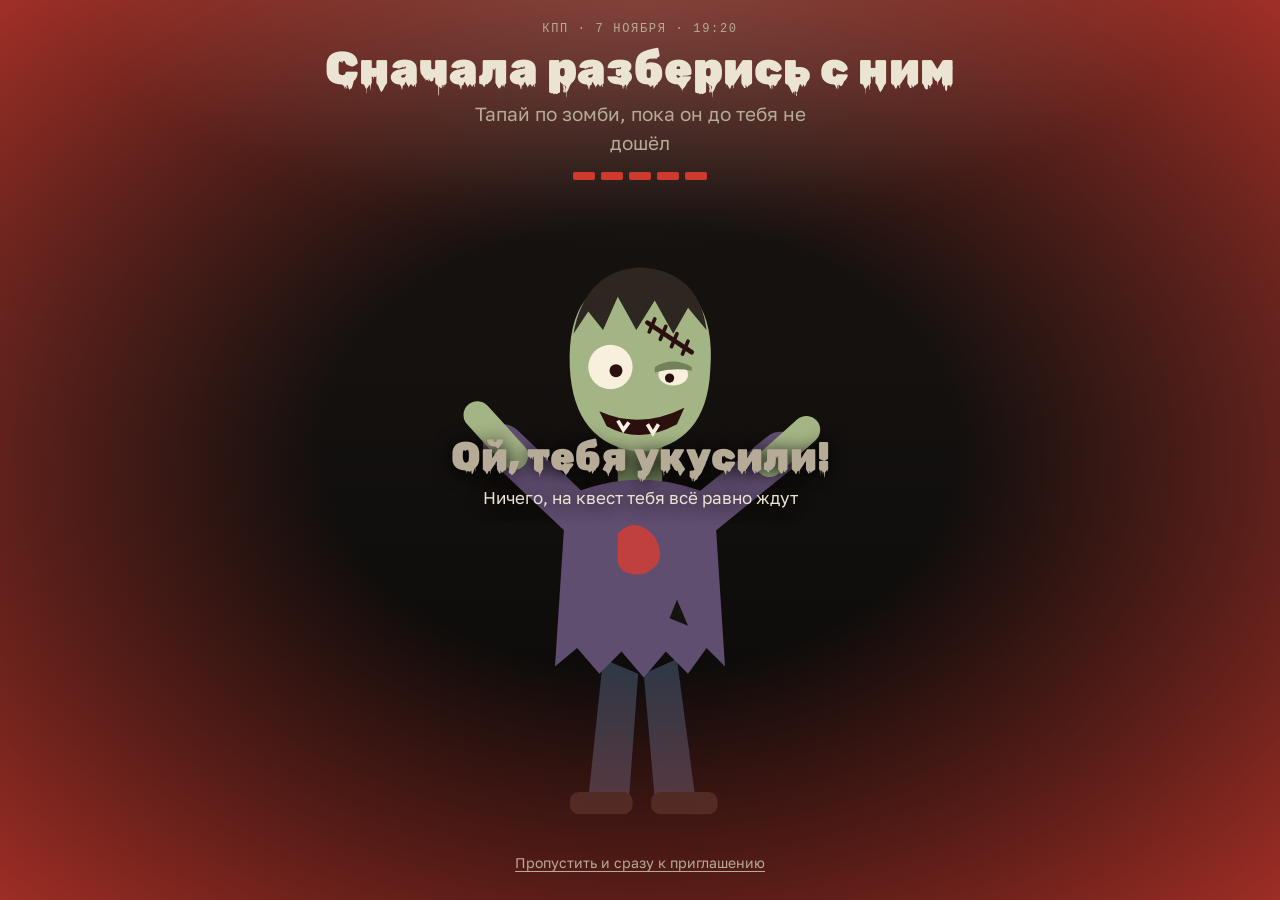
==== commit 439d9c67: "Два отдельных зомби слева и справа, убрана строка про схему Co-Authored-By: Claude Opus 5.5 <noreply" ====
--- a/index.html
+++ b/index.html
@@ -201,16 +201,17 @@
 
 /* Подглядывающий зомби */
 .peek{
-  position:fixed;z-index:4;right:0;top:40%;
+  position:fixed;z-index:4;top:40%;
   width:clamp(72px,9vw,130px);padding:0;border:0;background:none;cursor:pointer;
-  transform:translateX(110%) rotate(-22deg);transform-origin:50% 50%;
+  transform-origin:50% 50%;
   transition:transform .7s cubic-bezier(.3,1.3,.5,1);
   touch-action:manipulation;
 }
-.peek.left{right:auto;left:0;transform:translateX(-110%) rotate(22deg)}
-.peek.left svg{transform:scaleX(-1)}
-.peek.out{transform:translateX(22%) rotate(-22deg)}
-.peek.left.out{transform:translateX(-22%) rotate(22deg)}
+.peek-r{right:0;transform:translateX(115%) rotate(-22deg)}
+.peek-l{left:0;transform:translateX(-115%) rotate(22deg)}
+.peek-l svg{transform:scaleX(-1)}
+.peek-r.out{transform:translateX(22%) rotate(-22deg)}
+.peek-l.out{transform:translateX(-22%) rotate(22deg)}
 .peek.shoo{transition-duration:.18s;transition-timing-function:ease-in}
 .peek svg{display:block;width:100%;height:auto}
 .peek .eyes{animation:look 2.4s ease-in-out infinite}
@@ -330,7 +331,7 @@
     <div>
       <div class="tag">Где</div>
       <div class="big" id="addr">Московский пр-т, 93Б</div>
-      <div class="sub">м. Московские ворота. Схему прохода от метро скину отдельно</div>
+      <div class="sub">м. Московские ворота</div>
       <div class="actions">
         <a class="btn" href="https://yandex.ru/maps/?text=%D0%A1%D0%B0%D0%BD%D0%BA%D1%82-%D0%9F%D0%B5%D1%82%D0%B5%D1%80%D0%B1%D1%83%D1%80%D0%B3%2C%20%D0%9C%D0%BE%D1%81%D0%BA%D0%BE%D0%B2%D1%81%D0%BA%D0%B8%D0%B9%20%D0%BF%D1%80%D0%BE%D1%81%D0%BF%D0%B5%D0%BA%D1%82%2C%2093%D0%91" target="_blank" rel="noopener">Открыть на карте</a>
         <button class="btn" id="copy" type="button">Скопировать адрес</button>
@@ -392,7 +393,7 @@
     <button class="btn again" id="again" type="button">Встретить зомби ещё раз</button>
   </section>
 
-  <button class="peek" id="peek" type="button" aria-label="Прогнать зомби" tabindex="-1">
+  <button class="peek peek-r" id="peek" type="button" aria-label="Прогнать зомби" tabindex="-1">
     <svg viewBox="56 12 92 112" aria-hidden="true">
       <path d="M62 70 Q60 22 100 20 Q142 22 138 72 Q136 112 100 116 Q64 112 62 70Z" fill="var(--skin)"/>
       <path d="M64 52 Q70 18 100 16 Q132 18 136 50 L126 38 L118 52 L108 34 L98 50 L88 32 L80 50 L72 40Z" fill="var(--hair)"/>
@@ -557,38 +558,40 @@
 
   /* зомби выглядывает из-за края, пока читаешь приглашение */
   (function(){
-    var peek=document.getElementById('peek'); if(!peek) return;
+    var pr=document.getElementById('peek'); if(!pr) return;
     var reduce=window.matchMedia && matchMedia('(prefers-reduced-motion: reduce)').matches;
-    if(reduce){ peek.hidden=true; return; }
-    var tOut=null, tNext=null, side=0;
+    if(reduce){ pr.hidden=true; return; }
+    /* два отдельных зомби: один живёт справа, другой слева, оба прямо в body */
+    var pl=pr.cloneNode(true); pl.id='peekL'; pl.className='peek peek-l';
+    document.body.appendChild(pr); document.body.appendChild(pl);
+    var tOut=null, tNext=null, side=0, cur=null;
     function hide(fast){
       clearTimeout(tOut);
-      peek.classList.toggle('shoo',!!fast);
-      peek.classList.remove('out');
+      if(!cur) return;
+      cur.classList.toggle('shoo',!!fast);
+      cur.classList.remove('out');
     }
     function show(){
       if(invite.hidden || document.hidden){ plan(4000); return; }
       side++;
-      /* переставляем на другую сторону без анимации, пока он спрятан */
-      peek.style.transition='none';
-      peek.classList.remove('shoo');
-      peek.classList.toggle('left', side%2===0);
-      peek.style.top=(22+Math.random()*50)+'%';
-      void peek.offsetWidth;
-      peek.style.transition='';
-      void peek.offsetWidth;
-      peek.classList.add('out');
+      cur = side%2 ? pr : pl;
+      cur.classList.remove('shoo');
+      cur.style.top=(22+Math.random()*50)+'%';
+      void cur.offsetWidth;
+      cur.classList.add('out');
       tOut=setTimeout(function(){ hide(false); plan(3500+Math.random()*3500); },3000);
     }
     function plan(ms){ clearTimeout(tNext); tNext=setTimeout(show,ms); }
-    peek.addEventListener('click',function(e){
-      if(!peek.classList.contains('out')) return;
-      var r=peek.getBoundingClientRect();
-      var s=document.createElement('span'); s.className='pow'; s.textContent='ОЙ!';
-      s.style.left=(e.clientX||r.left+r.width/2)+'px'; s.style.top=(e.clientY||r.top)+'px';
-      s.addEventListener('animationend',function(){ s.remove(); });
-      document.body.appendChild(s);
-      hide(true); plan(6000+Math.random()*4000);
+    [pr,pl].forEach(function(el){
+      el.addEventListener('click',function(e){
+        if(!el.classList.contains('out')) return;
+        var r=el.getBoundingClientRect();
+        var s=document.createElement('span'); s.className='pow'; s.textContent='ОЙ!';
+        s.style.left=(e.clientX||r.left+r.width/2)+'px'; s.style.top=(e.clientY||r.top)+'px';
+        s.addEventListener('animationend',function(){ s.remove(); });
+        document.body.appendChild(s);
+        hide(true); plan(6000+Math.random()*4000);
+      });
     });
     plan(2500);
   })();
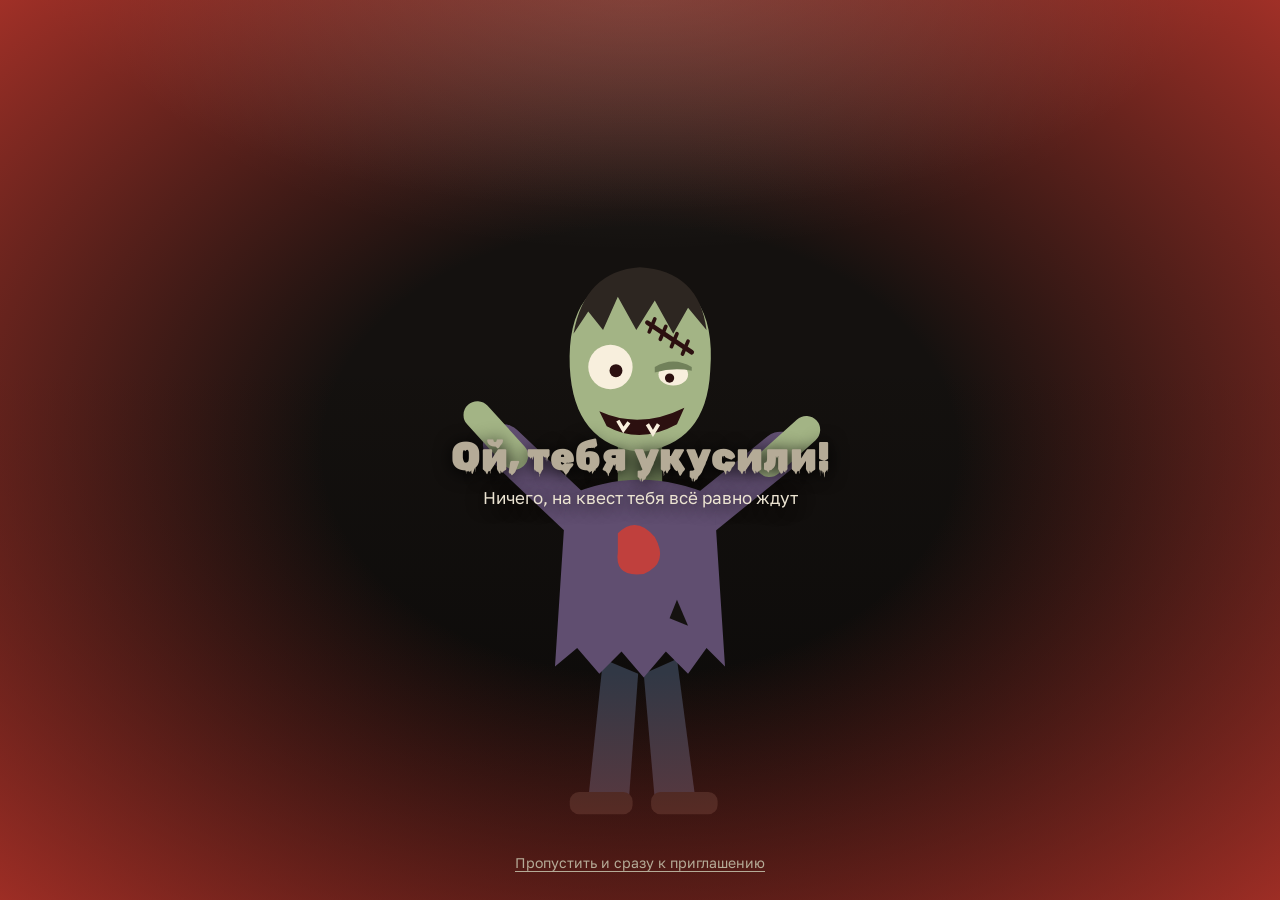
==== commit 232546dc: "Убрать точку после «дн» Co-Authored-By: Claude Opus 5.5 <noreply@anthropic.com> Claude-Session: http" ====
--- a/index.html
+++ b/index.html
@@ -323,7 +323,7 @@
       <div class="countdown" id="countdown" aria-live="off">
         <div class="cd-label">До встречи с мертвецами</div>
         <div class="cd-row" id="cdRow">
-          <span><b id="cdD">0</b>дн.</span><span><b id="cdH">00</b>ч</span><span><b id="cdM">00</b>мин</span><span><b id="cdS">00</b>сек</span>
+          <span><b id="cdD">0</b>дн</span><span><b id="cdH">00</b>ч</span><span><b id="cdM">00</b>мин</span><span><b id="cdS">00</b>сек</span>
         </div>
         <div class="cd-done" id="cdDone" hidden></div>
       </div>
